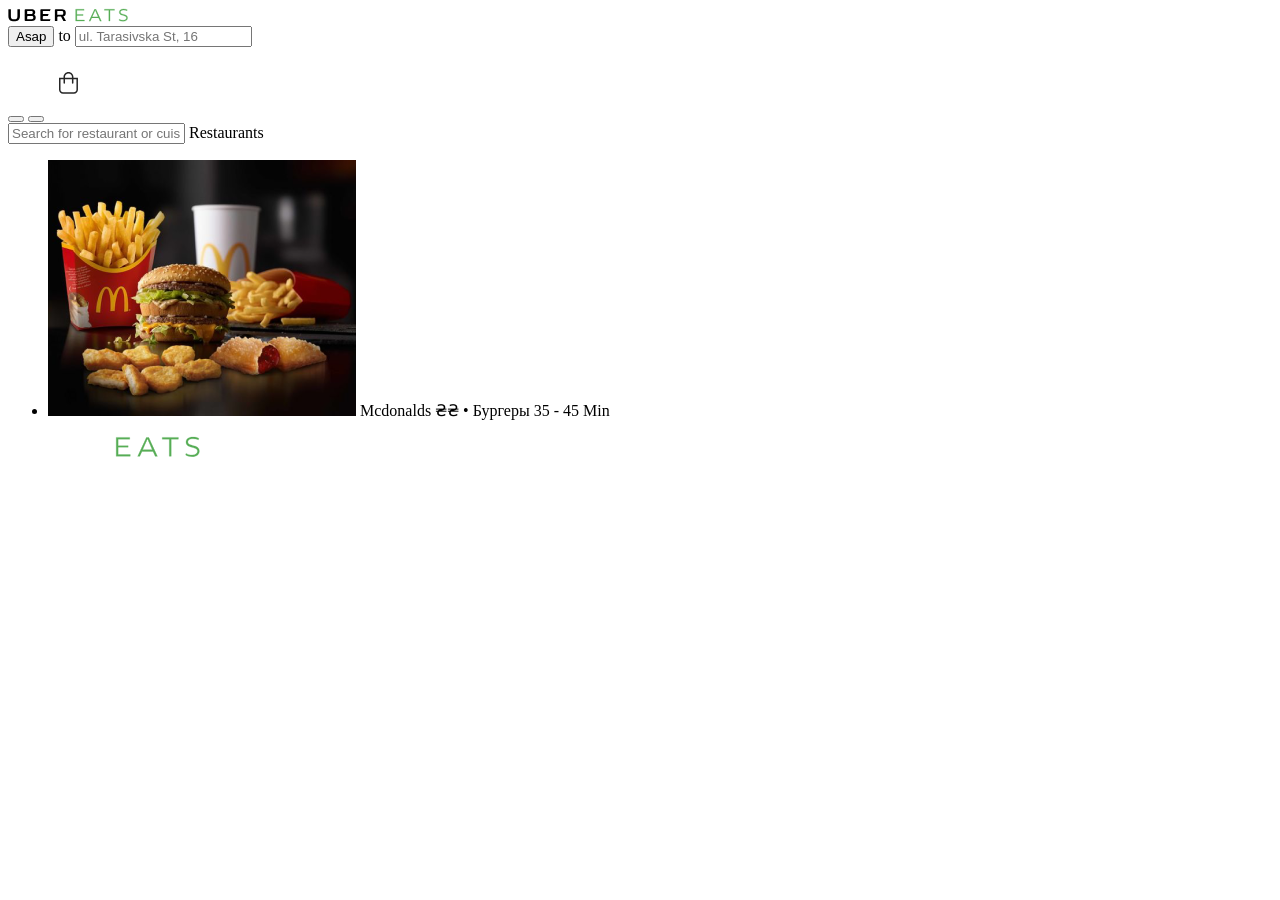
==== src/index.html @ 5e8cc40b "first commit" ====
<!DOCTYPE html>
<html lang="en">
<head>
  <meta charset="UTF-8">
  <title>Uber</title>
</head>
<body>
  <header class="header">
    <a href=""><img src="img/logologo1.svg"></a>
    <div class="header_order_wrapper">
      <button class="header_order_time">Asap</button>
      <span class="header__span">to</span>
      <label class="header__label">
        <input type="text" class="header__input" placeholder="ul. Tarasivska St, 16">
      </label>
    </div>
    <div class="cabinet_button__wrapper">
      <button class="cabinet_button__signin"></button>
      <button class="cabinet_button__black"></button>
      <a href="#"><img src="img/basketbasket.svg"> </a>
    </div>
  </header>
  <main class="main_wrapper">
    <label class="search_label">
      <input type="text" class="search" placeholder="Search for restaurant or cuisine">
    </label>
    <span class="search_title">Restaurants</span>
    <ul>
      <li class="card_products">
        <a href="#"><img src="img/mc.png"></a>
        <span class="name_restaurant">Mcdonalds</span>
        <span class="name_category">₴₴ • Бургеры</span>
        <span class="card_time">35 - 45 Min</span>
      </li>
    </ul>
  </main>
  <footer class="footer">
    <a href="#">
      <img src="img/white-logologo2.svg">
    </a>
  </footer>
</body>
</html>
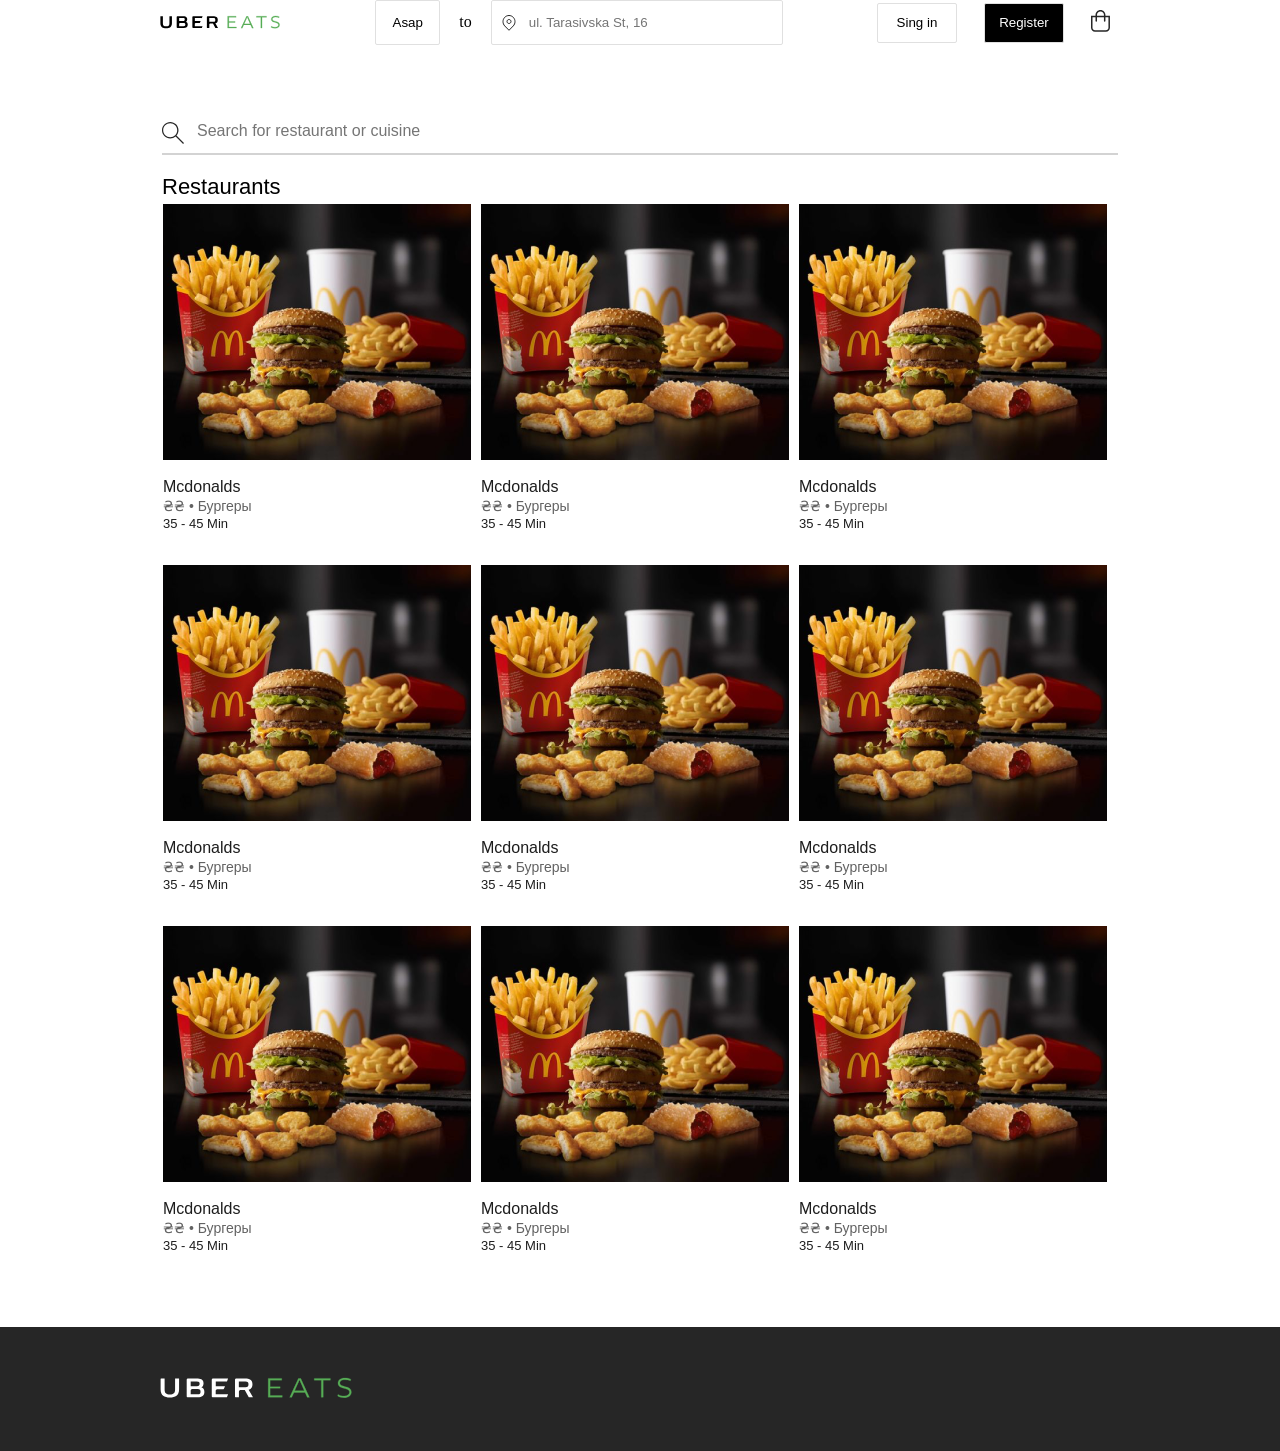
==== commit 69e54cd4: "new version" ====
--- a/src/index.html
+++ b/src/index.html
@@ -3,41 +3,98 @@
 <head>
   <meta charset="UTF-8">
   <title>Uber</title>
+  <link rel="stylesheet" href="style.css">
 </head>
 <body>
   <header class="header">
-    <a href=""><img src="img/logologo1.svg"></a>
-    <div class="header_order_wrapper">
-      <button class="header_order_time">Asap</button>
-      <span class="header__span">to</span>
-      <label class="header__label">
-        <input type="text" class="header__input" placeholder="ul. Tarasivska St, 16">
-      </label>
-    </div>
-    <div class="cabinet_button__wrapper">
-      <button class="cabinet_button__signin"></button>
-      <button class="cabinet_button__black"></button>
-      <a href="#"><img src="img/basketbasket.svg"> </a>
+    <div class="header_wrapper">
+      <a class="logo" href=""><img src="img/logologo1.svg"></a>
+      <div class="header_order_wrapper">
+        <button class="header_order_time">Asap</button>
+        <span class="header__span">to</span>
+        <label class="header__label">
+          <input type="text" class="header__input" placeholder="ul. Tarasivska St, 16">
+        </label>
+      </div>
+      <div class="cabinet_button__wrapper">
+        <button class="cabinet_button__signin">Sing in</button>
+        <button class="cabinet_button__black">Register</button>
+        <a href="#"><img src="img/basketbasket.svg"> </a>
+      </div>
     </div>
   </header>
   <main class="main_wrapper">
-    <label class="search_label">
-      <input type="text" class="search" placeholder="Search for restaurant or cuisine">
-    </label>
-    <span class="search_title">Restaurants</span>
-    <ul>
-      <li class="card_products">
-        <a href="#"><img src="img/mc.png"></a>
-        <span class="name_restaurant">Mcdonalds</span>
-        <span class="name_category">₴₴ • Бургеры</span>
-        <span class="card_time">35 - 45 Min</span>
-      </li>
-    </ul>
+    <div class="search_wrapper">
+      <label class="search_label">
+        <input type="text" class="search" placeholder="Search for restaurant or cuisine">
+      </label>
+    </div>
+    <div class="product_list">
+      <span class="search_title">Restaurants</span>
+      <ul class="product_cards">
+        <li class="card_products">
+          <a href="#"><img src="img/mc.png"></a>
+          <span class="name_restaurant">Mcdonalds</span>
+          <span class="name_category">₴₴ • Бургеры</span>
+          <span class="card_time">35 - 45 Min</span>
+        </li>
+        <li class="card_products">
+          <a href="#"><img src="img/mc.png"></a>
+          <span class="name_restaurant">Mcdonalds</span>
+          <span class="name_category">₴₴ • Бургеры</span>
+          <span class="card_time">35 - 45 Min</span>
+        </li>
+        <li class="card_products">
+          <a href="#"><img src="img/mc.png"></a>
+          <span class="name_restaurant">Mcdonalds</span>
+          <span class="name_category">₴₴ • Бургеры</span>
+          <span class="card_time">35 - 45 Min</span>
+        </li>
+        <li class="card_products">
+          <a href="#"><img src="img/mc.png"></a>
+          <span class="name_restaurant">Mcdonalds</span>
+          <span class="name_category">₴₴ • Бургеры</span>
+          <span class="card_time">35 - 45 Min</span>
+        </li>
+        <li class="card_products">
+          <a href="#"><img src="img/mc.png"></a>
+          <span class="name_restaurant">Mcdonalds</span>
+          <span class="name_category">₴₴ • Бургеры</span>
+          <span class="card_time">35 - 45 Min</span>
+        </li>
+        <li class="card_products">
+          <a href="#"><img src="img/mc.png"></a>
+          <span class="name_restaurant">Mcdonalds</span>
+          <span class="name_category">₴₴ • Бургеры</span>
+          <span class="card_time">35 - 45 Min</span>
+        </li>
+        <li class="card_products">
+          <a href="#"><img src="img/mc.png"></a>
+          <span class="name_restaurant">Mcdonalds</span>
+          <span class="name_category">₴₴ • Бургеры</span>
+          <span class="card_time">35 - 45 Min</span>
+        </li>
+        <li class="card_products">
+          <a href="#"><img src="img/mc.png"></a>
+          <span class="name_restaurant">Mcdonalds</span>
+          <span class="name_category">₴₴ • Бургеры</span>
+          <span class="card_time">35 - 45 Min</span>
+        </li>
+        <li class="card_products">
+          <a href="#"><img src="img/mc.png"></a>
+          <span class="name_restaurant">Mcdonalds</span>
+          <span class="name_category">₴₴ • Бургеры</span>
+          <span class="card_time">35 - 45 Min</span>
+        </li>
+      </ul>
+    </div>
   </main>
   <footer class="footer">
-    <a href="#">
-      <img src="img/white-logologo2.svg">
-    </a>
+    <div class="footer_wrapper">
+      <a href="#">
+        <img src="img/white-logologo2.svg">
+      </a>
+    </div>
   </footer>
 </body>
 </html>
--- a/src/style.css
+++ b/src/style.css
@@ -0,0 +1,178 @@
+@import url(variables.css);
+@import url(reset.css);
+
+.header {
+  width: 100%;
+}
+
+.header_wrapper {
+  display: flex;
+  justify-content: space-between;
+  max-width: 960px;
+  margin: 0 auto;
+}
+
+.main_wrapper {
+  max-width: 956px;
+  margin: 0 auto;
+}
+
+.logo {
+  padding-top: 15px;
+}
+
+.header__label {
+  position: relative;
+}
+
+.header_order_time {
+  background-color: var(--white);
+  border: 1px solid var(--border-grey);
+  border-radius: 2px;
+  width: 65px;
+  height: 45px;
+}
+
+.header_order_time:focus {
+  background-color: var(--white);
+}
+
+.header__label:before {
+  position: absolute;
+  content: url("img/location.svg");
+  top: 2px;
+  left: 11px;
+}
+
+.header__input {
+  width: 292px;
+  height: 45px;
+  border: 1px solid var(--border-grey);
+  border-radius: 2px;
+}
+
+.header__input::placeholder {
+  padding-left: 35px;
+}
+
+.header__input:focus:valid {
+  border: 2px solid green;
+}
+
+.header__span {
+  padding: 15px;
+}
+
+.cabinet_button__wrapper {
+  height: 45px;
+  display: flex;
+  align-items: center;
+}
+
+.cabinet_button__signin {
+  width: 80px;
+  height: 40px;
+  background-color: var(--white);
+  border: 1px solid var(--border-grey);
+  border-radius: 2px;
+}
+
+.cabinet_button__black {
+  width: 80px;
+  height: 40px;
+  background-color: var(--black-btn);
+  border: 1px solid var(--border-grey);
+  border-radius: 2px;
+  margin: 0 16px 0 27px;
+  color: white;
+}
+
+.search {
+  border: none;
+  border-bottom: 2px solid var(--grey);
+  margin-bottom: 15px;
+  width: 100%;
+  padding-top: 10px;
+  height: 55px;
+  padding-left: 35px;
+}
+
+.search_wrapper {
+  margin-top: 55px;
+}
+
+.search::placeholder {
+  font-family: var(--font-roboto);
+  font-size: 16px;
+  padding-bottom: 15px;
+}
+
+.search_label {
+  width: 100%;
+  position: relative;
+}
+
+.search_label:before {
+  content: url("img/Shapesearch.svg");
+  position: absolute;
+  top: 0px;
+}
+
+.card_products {
+  display: flex;
+  flex-direction: column;
+  width: 318px;
+  margin-bottom: 35px;
+}
+
+.search_title {
+  font-family: var(--font-roboto);
+  line-height: 34px;
+  font-size: 22px;
+}
+
+.name_restaurant,
+.name_category,
+.card_time {
+  font-family: var(--font-roboto);
+}
+
+.name_restaurant {
+  color: var(--text);
+  font-size: 16px;
+  padding-top: 16px;
+}
+
+.name_category {
+  color: var(--text2);
+  font-size: 14px;
+  padding-top: 4px;
+}
+
+.card_time {
+  color: var(--text3);
+  font-size: 13px;
+  padding-top: 4px;
+}
+
+.footer {
+  background-color: var(--ftr);
+  padding: 50px;
+  margin-top: 40px;
+  width: 100%;
+}
+
+.footer_wrapper {
+  max-width: 960px;
+  margin: 0 auto;
+}
+
+.product_cards {
+  display: flex;
+  flex-wrap: wrap;
+  justify-content: center;
+}
+
+
+
+
